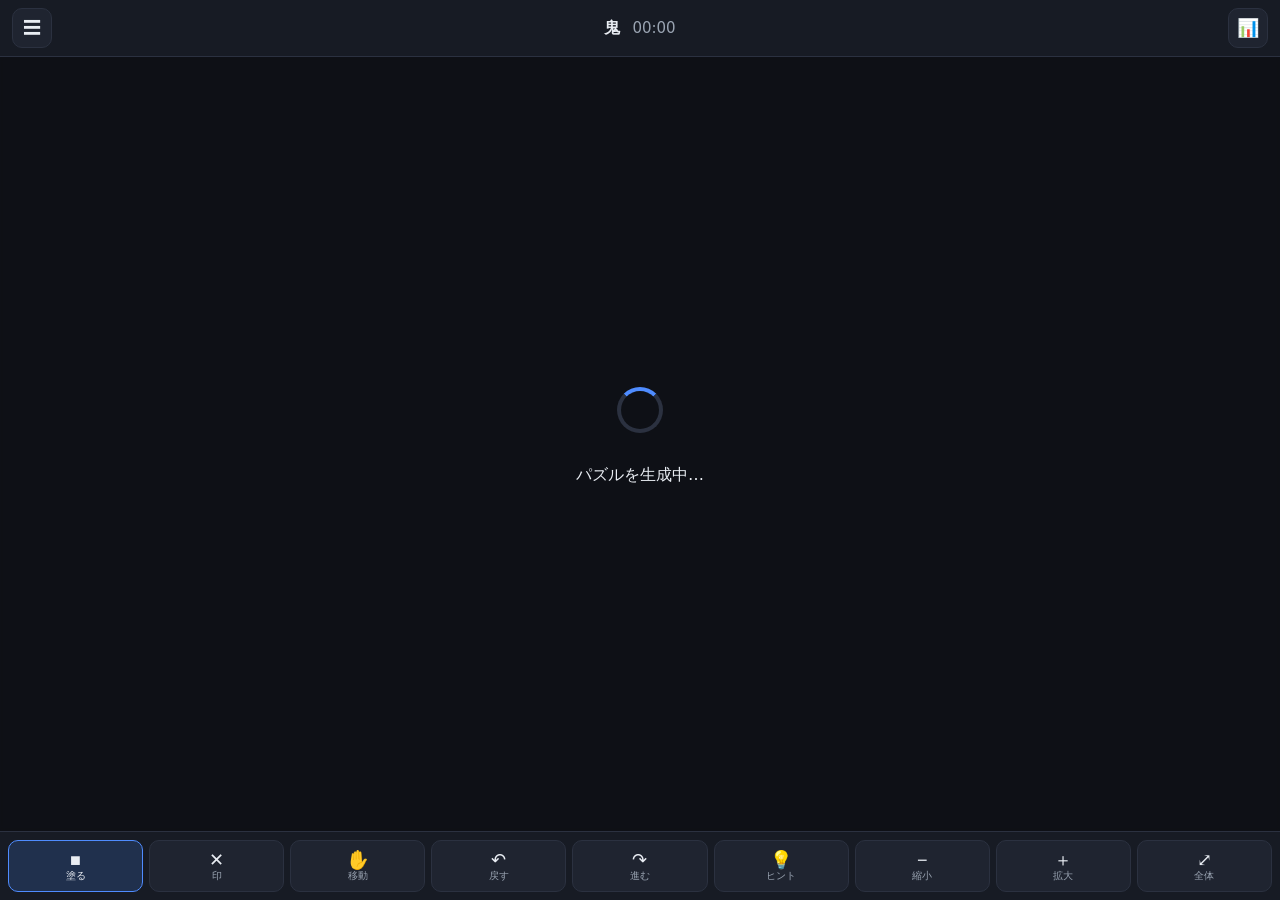
==== index.html @ 81200dab "Initial commit: マイ・メガモザイク (Fill-a-Pix PWA) Steam「Mega Mosaic」と同じ Fill-a-Pix パズルを Web/PWA で自作。 ランダム生成" ====
<!DOCTYPE html>
<html lang="ja">
<head>
  <meta charset="UTF-8" />
  <meta name="viewport" content="width=device-width, initial-scale=1.0, maximum-scale=1.0, user-scalable=no, viewport-fit=cover" />
  <title>マイ・メガモザイク</title>
  <meta name="theme-color" content="#0f1117" />
  <meta name="description" content="Fill-a-Pix(モザイク)ロジックパズル。数字の通りにマスを塗って絵を完成させよう。" />

  <!-- PWA / iOS ホーム画面 -->
  <link rel="manifest" href="manifest.webmanifest" />
  <meta name="apple-mobile-web-app-capable" content="yes" />
  <meta name="apple-mobile-web-app-status-bar-style" content="black-translucent" />
  <meta name="apple-mobile-web-app-title" content="メガモザイク" />
  <link rel="apple-touch-icon" href="icons/apple-touch-icon.png" />
  <link rel="icon" href="icons/icon-192.png" />

  <link rel="stylesheet" href="css/style.css" />
</head>
<body>
  <div id="app">
    <header id="topbar">
      <button id="menuBtn" class="ic" aria-label="メニュー">☰</button>
      <div class="title-wrap">
        <span id="diffLabel">鬼</span>
        <span id="timer">00:00</span>
      </div>
      <button id="statsBtn" class="ic" aria-label="統計">📊</button>
    </header>

    <div id="boardWrap">
      <canvas id="board"></canvas>

      <div id="loading" class="overlay">
        <div class="spinner"></div>
        <p id="loadingText">パズルを生成中…</p>
      </div>

      <div id="clear" class="overlay hidden">
        <div class="clear-card">
          <div class="clear-emoji">🎉</div>
          <h2>クリア！</h2>
          <p id="clearInfo"></p>
          <button id="nextBtn" class="btn primary">次の問題へ</button>
        </div>
      </div>
    </div>

    <footer id="toolbar">
      <button id="toolFill" class="tool active">■<small>塗る</small></button>
      <button id="toolCross" class="tool">✕<small>印</small></button>
      <button id="panBtn" class="tool">✋<small>移動</small></button>
      <button id="undoBtn" class="tool">↶<small>戻す</small></button>
      <button id="redoBtn" class="tool">↷<small>進む</small></button>
      <button id="hintBtn" class="tool">💡<small>ヒント</small></button>
      <button id="zoomOutBtn" class="tool">−<small>縮小</small></button>
      <button id="zoomInBtn" class="tool">＋<small>拡大</small></button>
      <button id="fitBtn" class="tool">⤢<small>全体</small></button>
    </footer>
  </div>

  <!-- メニュー(難易度・新規・リセット) -->
  <div id="menu" class="modal hidden">
    <div class="modal-card">
      <h2>メニュー</h2>
      <h3>難易度</h3>
      <div id="diffOptions" class="diff-options"></div>
      <div class="modal-actions">
        <button id="newBtn" class="btn primary">この難易度で新しい問題</button>
        <button id="resetBtn" class="btn">今の問題をリセット</button>
        <button id="closeMenuBtn" class="btn ghost">閉じる</button>
      </div>
      <p class="hint-text">操作: 1本指でドラッグ塗り / 2本指でズーム・移動。「移動」ボタンで1本指移動にも切替できます。</p>
    </div>
  </div>

  <!-- 統計 -->
  <div id="statsModal" class="modal hidden">
    <div class="modal-card">
      <h2>統計</h2>
      <dl class="stats">
        <div><dt>総プレイ時間</dt><dd id="stPlay">-</dd></div>
        <div><dt>プレイした問題数</dt><dd id="stPlayed">-</dd></div>
        <div><dt>クリアした問題数</dt><dd id="stCleared">-</dd></div>
        <div><dt>使ったヒント数</dt><dd id="stHints">-</dd></div>
      </dl>
      <div class="modal-actions">
        <button id="closeStatsBtn" class="btn ghost">閉じる</button>
      </div>
    </div>
  </div>

  <script type="module" src="js/main.js"></script>
</body>
</html>
---- css/style.css ----
:root {
  --bg: #0f1117;
  --panel: #171b24;
  --panel2: #1f2430;
  --line: #2b3140;
  --text: #e9edf3;
  --muted: #9aa4b2;
  --accent: #4f8cff;
  --accent2: #2c6cf0;
  --danger: #e53935;
  --safe-top: env(safe-area-inset-top, 0px);
  --safe-bottom: env(safe-area-inset-bottom, 0px);
}

* { box-sizing: border-box; -webkit-tap-highlight-color: transparent; }
html, body {
  margin: 0; height: 100%; overflow: hidden;
  background: var(--bg); color: var(--text);
  font-family: system-ui, -apple-system, "Hiragino Kaku Gothic ProN", "Yu Gothic", sans-serif;
  overscroll-behavior: none;
  user-select: none; -webkit-user-select: none;
}

#app { display: flex; flex-direction: column; height: 100%; }

/* 上部バー */
#topbar {
  display: flex; align-items: center; justify-content: space-between;
  gap: 8px; padding: calc(8px + var(--safe-top)) 12px 8px;
  background: var(--panel); border-bottom: 1px solid var(--line);
}
.title-wrap { display: flex; align-items: baseline; gap: 12px; }
#diffLabel { font-weight: 700; font-size: 16px; }
#timer { color: var(--muted); font-variant-numeric: tabular-nums; font-size: 15px; }
.ic {
  background: var(--panel2); border: 1px solid var(--line); color: var(--text);
  font-size: 18px; width: 40px; height: 40px; border-radius: 10px; cursor: pointer;
}
.ic:active { background: var(--line); }

/* 盤面 */
#boardWrap { position: relative; flex: 1 1 auto; min-height: 0; }
#board { width: 100%; height: 100%; display: block; touch-action: none; }

/* オーバーレイ */
.overlay {
  position: absolute; inset: 0; display: flex; flex-direction: column;
  align-items: center; justify-content: center; gap: 16px;
  background: rgba(15, 17, 23, 0.78); backdrop-filter: blur(2px); z-index: 5;
}
.overlay.hidden { display: none; }
.spinner {
  width: 46px; height: 46px; border-radius: 50%;
  border: 4px solid var(--line); border-top-color: var(--accent);
  animation: spin 0.9s linear infinite;
}
@keyframes spin { to { transform: rotate(360deg); } }

.clear-card {
  background: var(--panel); border: 1px solid var(--line); border-radius: 16px;
  padding: 28px 32px; text-align: center; max-width: 86%;
}
.clear-emoji { font-size: 44px; }
.clear-card h2 { margin: 8px 0; }
#clearInfo { color: var(--muted); margin-bottom: 18px; }

/* ツールバー */
#toolbar {
  display: grid; grid-template-columns: repeat(9, 1fr); gap: 6px;
  padding: 8px 8px calc(8px + var(--safe-bottom));
  background: var(--panel); border-top: 1px solid var(--line);
}
.tool {
  display: flex; flex-direction: column; align-items: center; justify-content: center;
  gap: 2px; padding: 8px 2px; min-height: 52px;
  background: var(--panel2); border: 1px solid var(--line); border-radius: 10px;
  color: var(--text); font-size: 18px; cursor: pointer; line-height: 1;
}
.tool small { font-size: 10px; color: var(--muted); }
.tool:active { background: var(--line); }
.tool.active { border-color: var(--accent); background: #20304d; }
.tool.active small { color: var(--text); }
.tool:disabled { opacity: 0.4; }

@media (max-width: 540px) {
  .tool { font-size: 16px; min-height: 48px; }
  .tool small { font-size: 9px; }
}

/* モーダル */
.modal {
  position: fixed; inset: 0; z-index: 20; display: flex;
  align-items: center; justify-content: center; padding: 16px;
  background: rgba(0,0,0,0.55);
}
.modal.hidden { display: none; }
.modal-card {
  background: var(--panel); border: 1px solid var(--line); border-radius: 16px;
  padding: 20px; width: 100%; max-width: 420px; max-height: 86vh; overflow: auto;
}
.modal-card h2 { margin: 0 0 12px; }
.modal-card h3 { margin: 16px 0 8px; font-size: 14px; color: var(--muted); }

.diff-options { display: flex; flex-direction: column; gap: 8px; }
.diff-opt {
  display: flex; align-items: center; justify-content: space-between;
  padding: 12px 14px; border-radius: 12px; cursor: pointer;
  background: var(--panel2); border: 1px solid var(--line);
}
.diff-opt .d-name { font-weight: 700; }
.diff-opt .d-desc { font-size: 12px; color: var(--muted); }
.diff-opt.active { border-color: var(--accent); background: #20304d; }

.modal-actions { display: flex; flex-direction: column; gap: 8px; margin-top: 18px; }
.btn {
  padding: 12px 14px; border-radius: 12px; cursor: pointer; font-size: 15px;
  background: var(--panel2); border: 1px solid var(--line); color: var(--text);
}
.btn.primary { background: var(--accent2); border-color: var(--accent); font-weight: 700; }
.btn.ghost { background: transparent; }
.btn:active { filter: brightness(1.15); }

.hint-text { color: var(--muted); font-size: 12px; margin-top: 14px; line-height: 1.5; }

.stats { display: flex; flex-direction: column; gap: 10px; margin: 0; }
.stats > div { display: flex; align-items: baseline; justify-content: space-between;
  border-bottom: 1px solid var(--line); padding-bottom: 8px; }
.stats dt { color: var(--muted); margin: 0; }
.stats dd { margin: 0; font-weight: 700; font-size: 18px; font-variant-numeric: tabular-nums; }
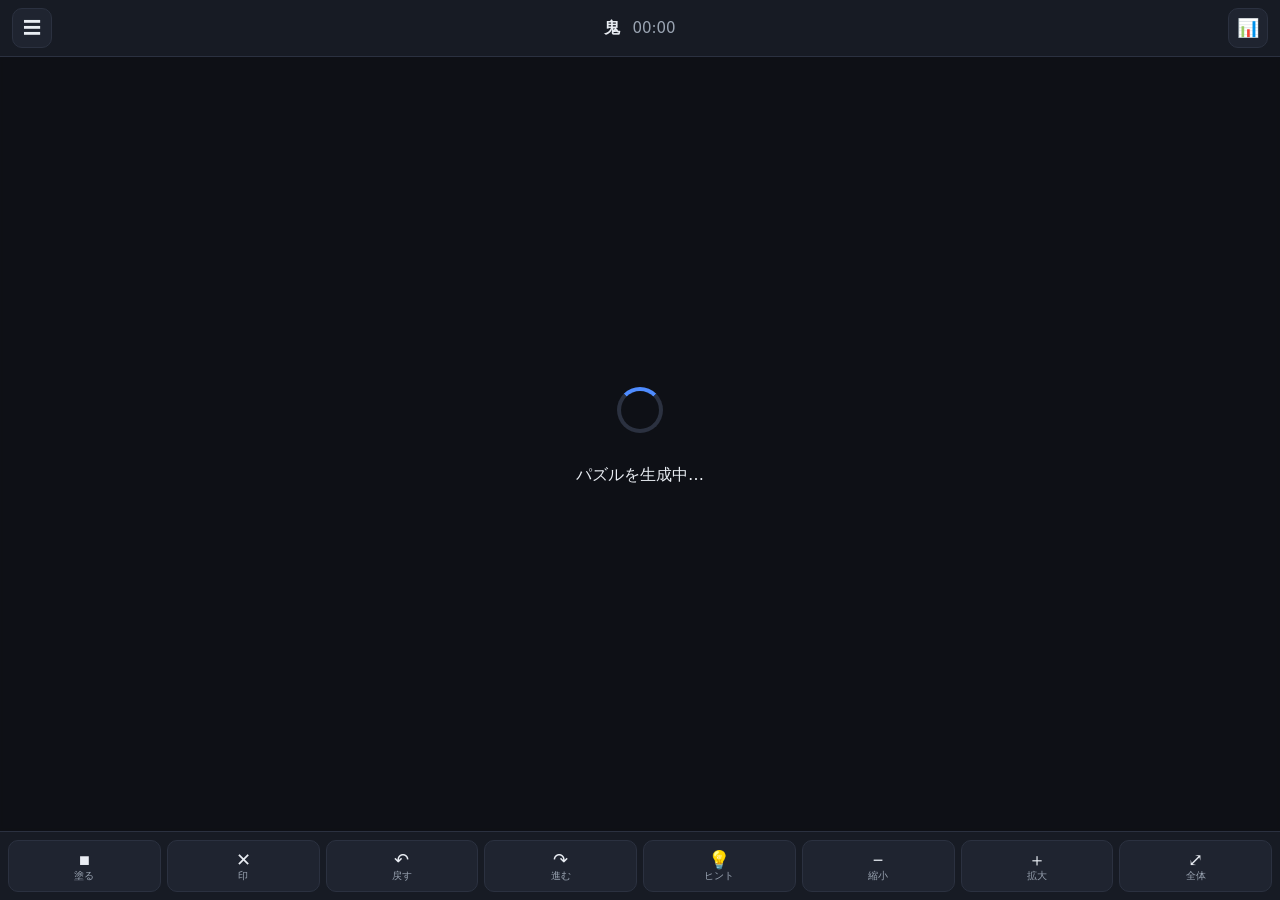
==== commit 33901573: "feat: 塗り色を明るい青に変更 + 塗る/印は長押し中のみ・離すとスワイプ移動 - render: 塗りつぶし色を視認性の高い青(#3576e6)へ。クリア表示も青に。 - 操作: 「塗る」「印」" ====
--- a/index.html
+++ b/index.html
@@ -47,9 +47,8 @@
     </div>
 
     <footer id="toolbar">
-      <button id="toolFill" class="tool active">■<small>塗る</small></button>
+      <button id="toolFill" class="tool">■<small>塗る</small></button>
       <button id="toolCross" class="tool">✕<small>印</small></button>
-      <button id="panBtn" class="tool">✋<small>移動</small></button>
       <button id="undoBtn" class="tool">↶<small>戻す</small></button>
       <button id="redoBtn" class="tool">↷<small>進む</small></button>
       <button id="hintBtn" class="tool">💡<small>ヒント</small></button>
@@ -70,7 +69,7 @@
         <button id="resetBtn" class="btn">今の問題をリセット</button>
         <button id="closeMenuBtn" class="btn ghost">閉じる</button>
       </div>
-      <p class="hint-text">操作: 1本指でドラッグ塗り / 2本指でズーム・移動。「移動」ボタンで1本指移動にも切替できます。</p>
+      <p class="hint-text">操作:「塗る」または「印」ボタンを<b>押している間だけ</b>盤面を塗れます(2本の指で、片手でボタンを押しながらもう一方でなぞる)。ボタンを押していない間は1本指スワイプで移動、2本指でズームできます。</p>
     </div>
   </div>
 
--- a/css/style.css
+++ b/css/style.css
@@ -66,7 +66,7 @@
 
 /* ツールバー */
 #toolbar {
-  display: grid; grid-template-columns: repeat(9, 1fr); gap: 6px;
+  display: grid; grid-template-columns: repeat(8, 1fr); gap: 6px;
   padding: 8px 8px calc(8px + var(--safe-bottom));
   background: var(--panel); border-top: 1px solid var(--line);
 }
@@ -75,6 +75,7 @@
   gap: 2px; padding: 8px 2px; min-height: 52px;
   background: var(--panel2); border: 1px solid var(--line); border-radius: 10px;
   color: var(--text); font-size: 18px; cursor: pointer; line-height: 1;
+  touch-action: none;
 }
 .tool small { font-size: 10px; color: var(--muted); }
 .tool:active { background: var(--line); }
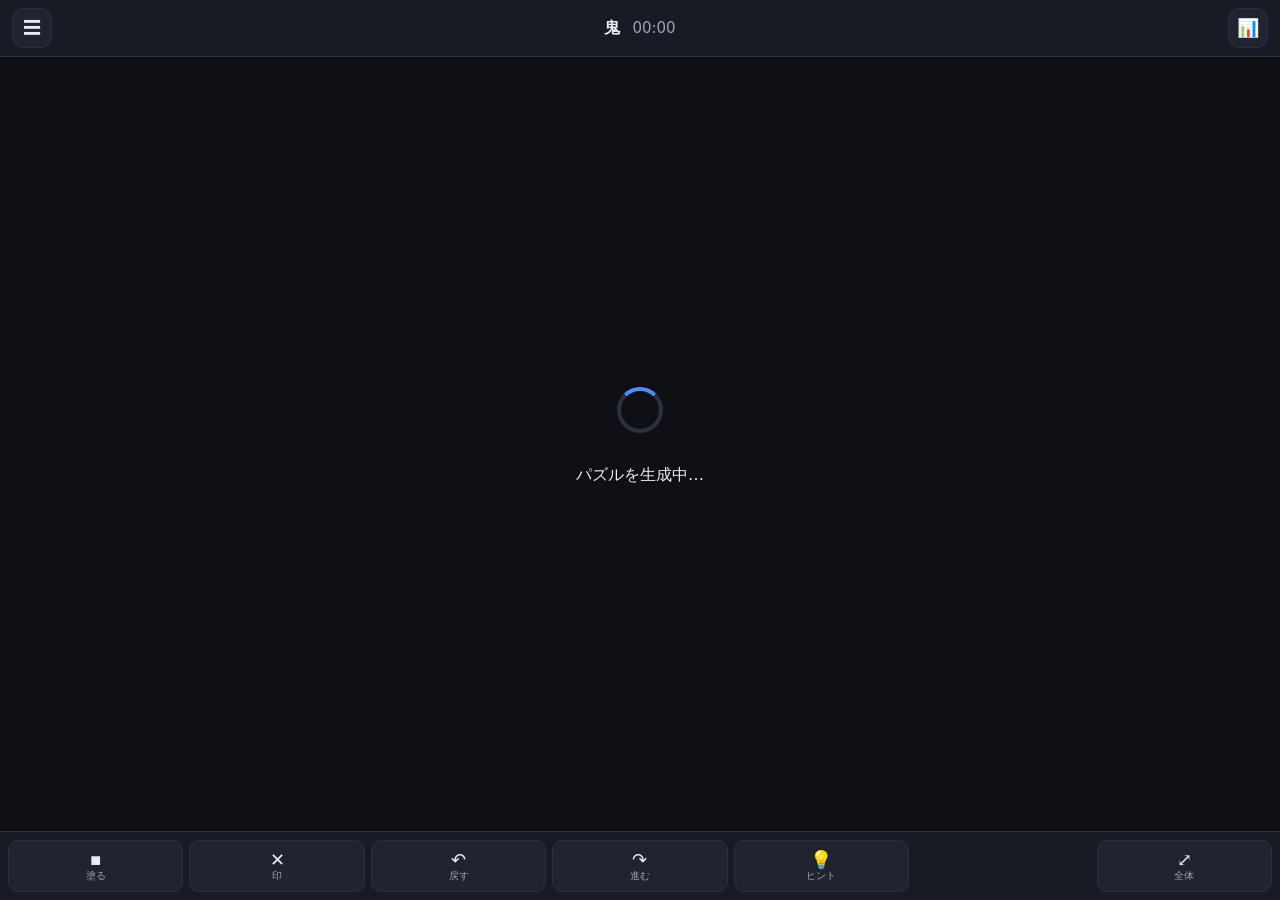
==== commit 9a8da269: "feat: 間違い周辺5x5リセット「直す」ボタン + 最低サイズ20×20 - game: hasErrors() と resetAroundErrors()(間違いヒント中心の5x5を未確定化、 " ====
--- a/index.html
+++ b/index.html
@@ -52,8 +52,7 @@
       <button id="undoBtn" class="tool">↶<small>戻す</small></button>
       <button id="redoBtn" class="tool">↷<small>進む</small></button>
       <button id="hintBtn" class="tool">💡<small>ヒント</small></button>
-      <button id="zoomOutBtn" class="tool">−<small>縮小</small></button>
-      <button id="zoomInBtn" class="tool">＋<small>拡大</small></button>
+      <button id="fixBtn" class="tool danger invisible">🧹<small>直す</small></button>
       <button id="fitBtn" class="tool">⤢<small>全体</small></button>
     </footer>
   </div>
@@ -70,6 +69,7 @@
         <button id="closeMenuBtn" class="btn ghost">閉じる</button>
       </div>
       <p class="hint-text">操作:「塗る」または「印」ボタンを<b>押している間だけ</b>盤面を塗れます(2本の指で、片手でボタンを押しながらもう一方でなぞる)。ボタンを押していない間は1本指スワイプで移動、2本指でズームできます。</p>
+      <p class="version-text">バージョン <span id="appVersion">-</span></p>
     </div>
   </div>
 
--- a/css/style.css
+++ b/css/style.css
@@ -66,7 +66,7 @@
 
 /* ツールバー */
 #toolbar {
-  display: grid; grid-template-columns: repeat(8, 1fr); gap: 6px;
+  display: grid; grid-template-columns: repeat(7, 1fr); gap: 6px;
   padding: 8px 8px calc(8px + var(--safe-bottom));
   background: var(--panel); border-top: 1px solid var(--line);
 }
@@ -82,6 +82,9 @@
 .tool.active { border-color: var(--accent); background: #20304d; }
 .tool.active small { color: var(--text); }
 .tool:disabled { opacity: 0.4; }
+.tool.invisible { visibility: hidden; }
+.tool.danger { border-color: var(--danger); background: #3a1f22; color: #ff9a96; }
+.tool.danger small { color: #ff9a96; }
 
 @media (max-width: 540px) {
   .tool { font-size: 16px; min-height: 48px; }
@@ -122,6 +125,7 @@
 .btn:active { filter: brightness(1.15); }
 
 .hint-text { color: var(--muted); font-size: 12px; margin-top: 14px; line-height: 1.5; }
+.version-text { color: var(--muted); font-size: 11px; text-align: right; margin: 10px 0 0; }
 
 .stats { display: flex; flex-direction: column; gap: 10px; margin: 0; }
 .stats > div { display: flex; align-items: baseline; justify-content: space-between;
